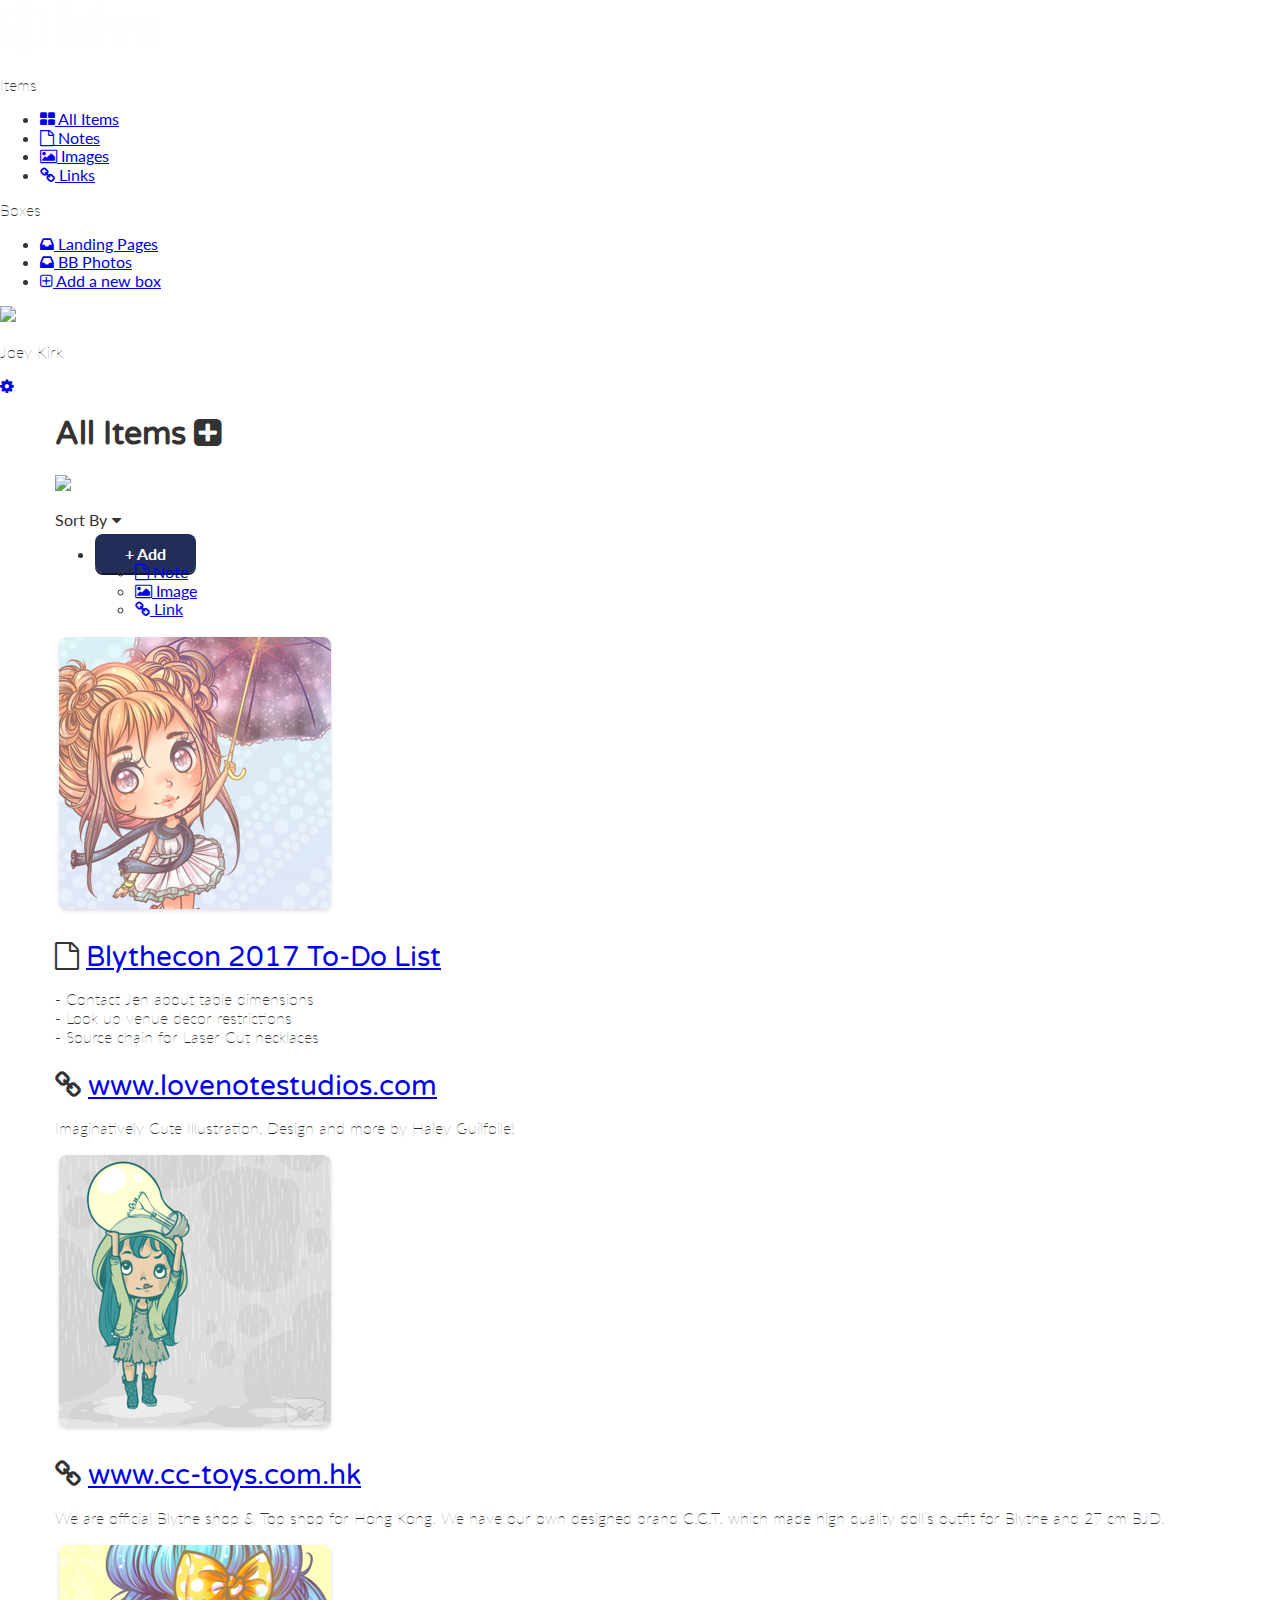
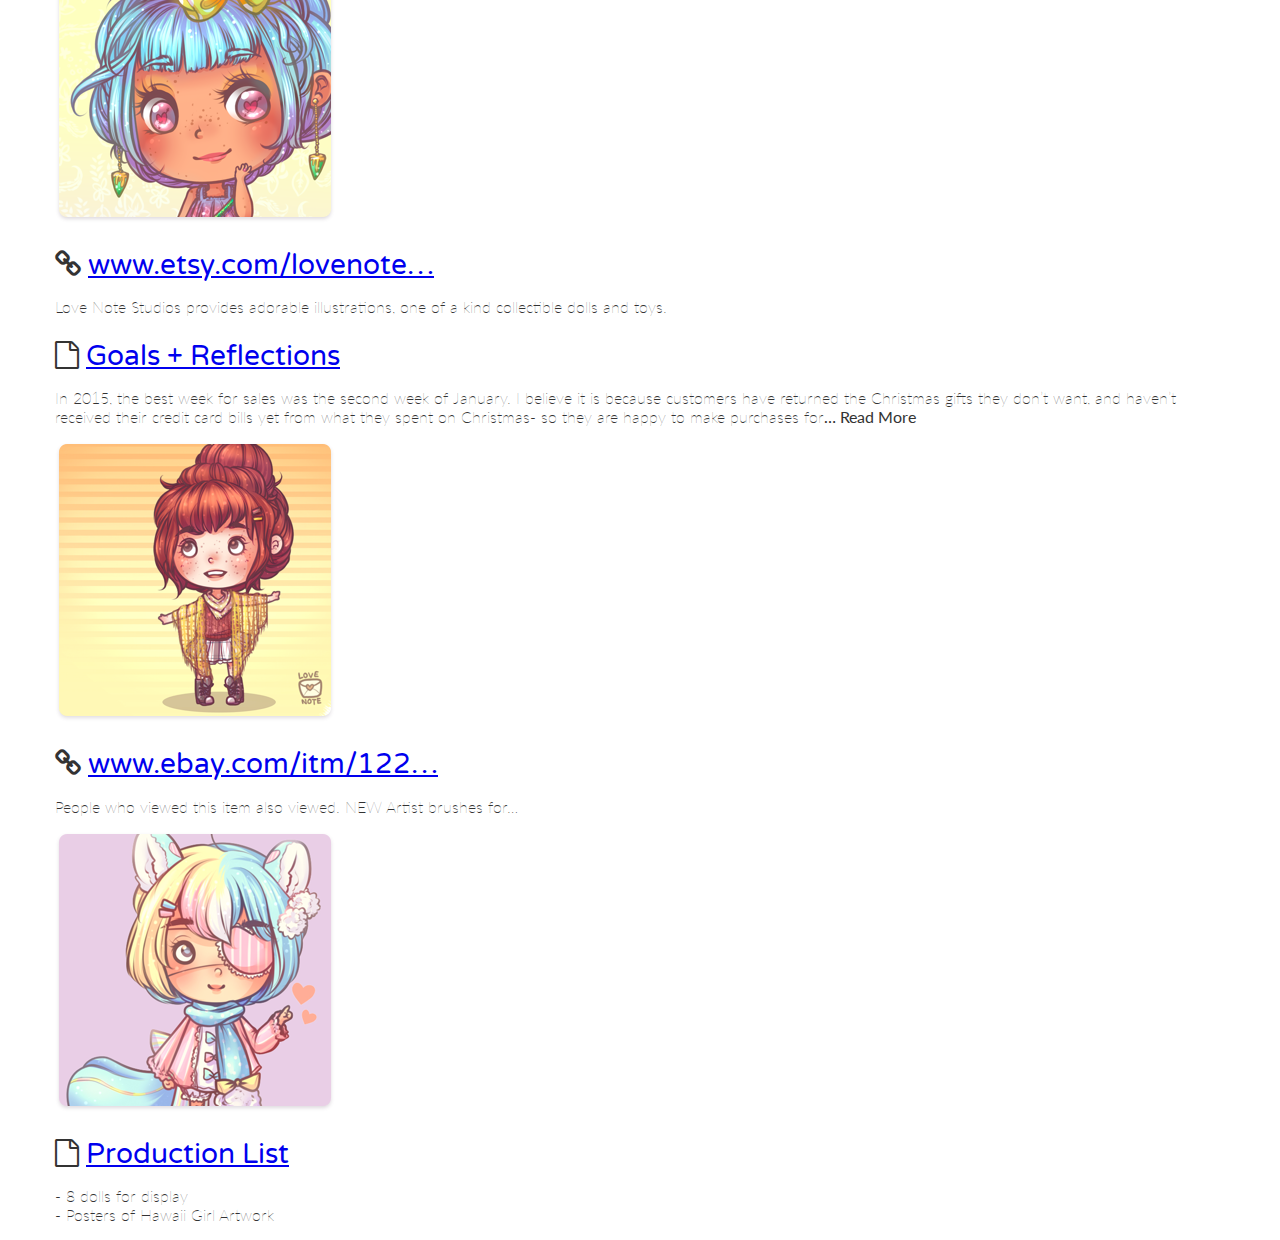
==== dashboard.html @ bf840e30 "set up dashboard html" ====
<!DOCTYPE html>
 <html lang="en-us">
 <head>
   <meta http-equiv="X-UA-Compatible" content="IE=Edge">
   <meta name="viewport" content="width=device-width, initial-scale=1">
   <meta charset="UTF-8">
 
   <title>Dashboard | Blocbox</title>
 
   <!-- Google Fonts -->
   <link href='http://fonts.googleapis.com/css?family=Lato:300,400,700,300italic,400italic,700italic|Varela+Round' rel='stylesheet' type='text/css'>
 
   <!-- CSS -->
   <link rel="stylesheet" href="css/normalize.css">
   <link rel="stylesheet" href="css/style.css">
   <link rel="stylesheet" href="css/font-awesome.css">
 
 </head>
     
     <body class="dashboard">
   <!-- LEFT NAV -->
   <nav id="left-nav" class="left-nav">
     <a href="#" class="site-logo"><img src="images/site-logo.png" /></a>
     <div class="items">
       <p>Items</p>
       <ul>
         <li><a href="#"><i class="fa fa-th-large"></i> All Items</a></li>
         <li><a href="#"><i class="fa fa-file-o"></i> Notes</a></li>
         <li><a href="#"><i class="fa fa-picture-o"></i> Images</a></li>
         <li><a href="#"><i class="fa fa-link"></i> Links</a></li>
       </ul>
       <p>Boxes</p>
       <ul>
         <li><a href="#"><i class="fa fa-inbox"></i> Landing Pages</a></li>
         <li><a href="#"><i class="fa fa-inbox"></i> BB Photos</a></li>
         <li><a href="#"><i class="fa fa-plus-square-o"></i> Add a new box</a></li>
       </ul>
     </div>
          <div class="settings">
     <img src="https://s3.amazonaws.com/uifaces/faces/twitter/jsa/128.jpg">
     <p>Joey Kirk</p>
     <a href="#"><i class="fa fa-cog"></i></a>
   </div>
   </nav>
          <main role="main">
   <!-- Benefits -->
   <section class="content">
     <div class="container">
       <div class="header">
         <h1><b>All Items </b><i class="fa fa-plus-square"></i></h1>
          <img src="images/search-bar.png"/>
           <p class="sortby"><b>Sort By</b> <i class="fa fa-caret-down"></i></p>
<!-- javascript added --> 
            <ul class="menu">
            <li>
              <a href="#" class="btn">+ Add</a>
              <ul>
                  <li><a href="#"><i class="fa fa-file-o"></i> Note</a></li>
                  <li><a href="#"><i class="fa fa-picture-o"></i> Image</a></li>
                  <li><a href="#"><i class="fa fa-link"></i> Link</a></li>
              </ul>
            </li>
          </ul>
           
           
       </div>
     </div>
   
     <div class="container">
       <div class="content-item">
         <div class="item-box">
             <img src="images/imageexample1.png">
         </div>
       </div>
       <div class="content-item">
         <div class="item-box">
            <h2><i class="fa fa-file-o"></i>   <a href="#">Blythecon 2017 To-Do List</a>
             </h2>
                <p>- Contact Jen about table dimensions<br>
- Look up venue decor restrictions<br>
- Source chain for Laser Cut necklaces</p>
         </div>
       </div>
       <div class="content-item">
             <div class="item-box">
            <h2><i class="fa fa-link"> </i>  <a href="#">www.lovenotestudios.com</a>
             </h2>
             <p>Imaginatively Cute Illustration, Design and more by Haley Guilfoile!</p>
       
         </div>
       </div>
       <div class="content-item">
           <div class="item-box">
           <img src="images/imageexample2.png">
        
         </div>
       </div>
       <div class="content-item">
           <div class="item-box">
             <h2><i class="fa fa-link"></i>   <a href="#">www.cc-toys.com.hk</a>
             </h2>
             <p>We are official Blythe shop & Top shop for Hong Kong. We have our own designed brand C.C.T. which made high quality doll’s outfit for Blythe and 27 cm BJD.</p>
         </div>
       </div>
       <div class="content-item">
           <div class="item-box">
           <img src="images/imageexample3.png">
         </div>
       </div>
       <div class="content-item">
           <div class="item-box">
             <h2><i class="fa fa-link"></i>   <a href="#">www.etsy.com/lovenote…</a>
             </h2>
             <p>Love Note Studios provides adorable illustrations, one of a kind collectible dolls and toys.</p>
         </div>
       </div>
       <div class="content-item">
           <div class="item-box">
             <h2><i class="fa fa-file-o"></i>   <a href="#">Goals + Reflections</a>
                
             </h2>
               <p>In 2015, the best week for sales was the second week of January.  I believe it is because customers have returned the Christmas gifts they don’t want, and haven’t received their credit card bills yet from what they spent on Christmas- so they are happy to make purchases for<b>… Read More</b></p>         </div>
       </div>
        <div class="content-item">
         <div class="item-box">
           <img src="images/imageexample4.png">
         </div>
       </div>
        <div class="content-item">
            <div class="item-box">
             <h2><i class="fa fa-link"></i> <a href="#">www.ebay.com/itm/122…</a>
             </h2>
             <p>People who viewed this item also viewed. NEW Artist brushes for…</p>
         </div>
       </div>
        <div class="content-item">
         <div class="item-box">
           <img src="images/imageexample5.png">
         </div>
       </div>
       <div class="content-item">
        <div class="item-box">
             <h2><i class="fa fa-file-o"></i>   <a href="#">Production List</a>
             </h2>
            <p>- 8 dolls for display<br>- Posters of Hawaii Girl Artwork
                </p>
         </div>
       </div>
     </div>
   </section>
 </main>
 </body>
 </html>
---- css/style.css ----
html, body{
   overflow-x: hidden;
 }
 body {
   font-family: "Lato", Helvetica, Arial, sans-serif;
   color:#333333;
 }
 h1, h2, h3, h4, h5, h6 {
   font-family: "Varela Round", Helvetica, Arial, sans-serif;
 }
 h2 {
   font-size:28px;
   font-weight: normal;
   margin-bottom: 5px;
 }
 p {
   font-size:16px;
   line-height: 19px;
   font-weight: 100;
 }

 /* GRID */
 .container {
   margin-right: auto;
   margin-left: auto;
   padding-left: 15px;
   padding-right: 15px;
   position: relative;
 }
 .container:before,
 .container:after {
   content: " ";
   display: table;
 }
 .container:after {
   clear: both;
 }
 .one-half, .one-third, .one-fourth {
   width:96%;
   float:left;
   position:relative;
   min-height: 1px;
   margin:0 2% 20px;
 }

@media (min-width: 768px) {
   .container {
     width: 750px;
   }
 }
 @media (min-width: 992px) {
   .container {
     width: 970px;
   }
   .one-half {
     width:46%;
   }
   .one-third {
     width:29.33333%;
   }
   .one-fourth {
     width:21%;
   }
 }
 @media (min-width: 1200px) {
   .container {
     width: 1170px;
   }
 }

/* HEADER */
 header {
   color:#FFFFFF;
   background: #34495E;
   background-image: linear-gradient(206deg, #5F81A3 0%, #34495E 94%);
 }
 header nav {
   padding:1em 0;
 }
 header nav ul {
   display:inline;
   text-align: right;
   float:right;
   margin:0;
 }
 header nav ul > li {
   list-style-type: none;
   display: inline-block;
   margin:0 15px;
 }
 header nav ul > li.btn-outline {
   padding:10px 15px;
   border:2px solid #FFFFFF;
   border-radius: 4px;
 }
 header nav ul > li.btn-outline:hover {
   background:#FFFFFF;
 }
 header nav ul > li > a {
   color:#FFFFFF;
   text-decoration: none;
 }
 header nav ul > li.btn-outline:hover > a {
   color:#34495E;
 }
 header .hero {
   text-align: center;
   display:block;
   position: relative;
 }
 header .hero h1 {
   font-size:48px;
   font-weight: normal;
   margin:95px 0 0;
 }
 header .hero p {
   font-size: 22px;
   line-height: 26px;
   font-weight: 100;
   margin:10px 0 40px;
 }
 header .hero img {
   display: block;
   margin:3em auto 0;
 }
 /* BUTTONS */
 .btn {
   border-radius: 4px;
   color:#FFFFFF;
   font-weight: 700;
   text-decoration: none;
   padding:10px 30px;
/* Rectangle 2: */
background: #222D58;
border-radius: 8px;
   box-shadow: 0px 2px 0px 0px #111833;
 }

 /* BENEFITS */
 .benefits {
   text-align: center;
   display:block;
   position:relative;
 }
 .benefits ul {
   margin: 0 auto;
   padding:4em 0;
 }
 .benefits ul li {
   list-style-type: none;
   display: inline-block;
 }
 .benefits i {
   color:#3498DB;
   font-size:60px;
   margin:0;
   vertical-align: middle;
 }
 .benefits h2 {
   color:#3498DB;
 }

 /* PRICING */
 .pricing {
   background: #34495E url("../images/background.png") top center no-repeat;
   background: url("../images/background.png") top center no-repeat, linear-gradient(206deg, #5F81A3 0%, #34495E 94%);
   background-size:cover;
   text-align: center;
   padding:4em 0;
 }
 .pricing h2, .pricing p {
   color:#FFFFFF;
 }
 .pricing ul {
   margin:0 auto;
   padding:2em 0;
 }
 .pricing ul li {
   list-style-type: none;
 }

.box {
   padding:0 15px 15px;
   background: #FFFFFF;
   box-shadow: 0px 2px 4px 0px rgba(0,0,0,0.20);
   min-height: 439px;
   position: relative;
   margin-top: 25px;
 }
 .box.middle {
   min-height: 485px;
   margin-top:0px;
 }
 .box h3 {
   font-family: "Lato", Helvetica, Arial, sans-serif;
   font-weight: 600;
   text-transform: uppercase;
   background: #E2E2E2;
   box-shadow: 0px 1px 2px 0px rgba(0,0,0,0.40);
   left:0;
   right:0;
   top:0;
   text-align: center;
   margin:0 -15px 40px;
   padding:10px 0;
 }

 .box h4 {
   font-size:50px;
   font-weight: normal;
   margin:40px 0 10px;
   color:#3498DB;
 }
 .box h4 span {
   font-size:32px;
   vertical-align: top;
 }
 .box h4 span.month {
   font-family: "Lato", Helvetica, Arial, sans-serif;
   font-weight: 100;
   color:#888888;
   font-size:20px;
   vertical-align: middle;
 }
 .box ul li {
   font-size:18px;
   margin-bottom:20px;
   font-weight: 100;
 }

 .box .btn {
   position:absolute;
   bottom:20px;
   left:20px;
   right:20px;
 }
 .small {
   font-size: 12px;
   color: #FEFEFE;
   line-height: 15px;
   font-style:italic;
 }

 /* TESTIMONIALS */
 .testimonials {
   padding:4em 0;
   text-align: center;
 }
 .testimonials h2 {
   color:#3498DB;
 }
 .testimonials ul li {
   list-style-type: none;
 }
 .testimonials blockquote {
   color:#FFFFFF;
   text-align: left;
   font-style: italic;
   background:#34495E;
   position: relative;
   padding:30px;
   width:auto;
   margin:0;
 }
 .testimonials blockquote:after {
   top: 100%;
   left: 13%;
   border: solid transparent;
   content: " ";
   height: 0;
   width: 0;
   position: absolute;
   pointer-events: none;
   border-top-color: #34495E;
   border-width: 10px;
   margin-left: -10px;
 }

 .testimonials img {
   height: 65px;
   width: 65px;
   border-radius:50%;
   float: left;
   display: inline-block;
   margin:20px 10px 0 0;
 }
 .testimonials p.name {
   float: left;
   display: inline-block;
   text-align: left;
   font-size:13px;
   margin-top: 30px;
 }

 /* FOOTER */
 footer {
   background-color: #34495E;
   background-image: linear-gradient(to top,
      #3498DB 0%, #3498DB 50%, #34495E 50%, #34495E 100%);
   color: #FFFFFF;
   height: 150px;
   position: relative;
   overflow: hidden;
   z-index: 0;
 }
 footer p, footer nav ul {
   font-size:14px;
   font-weight:100;
   text-align: center;
   margin: 10px auto 0;
 }
 footer nav ul li {
   list-style-type: none;
   display: inline;
 }
 footer nav ul li a {
   color:#FFFFFF;
   text-decoration: none;
 }
 footer .right-footer-block {
   background-color: transparent;
 }
 footer .logo{
   padding: 2.35em 0;
   margin: 0 auto;
   display: block;
 }
 @media (min-width: 992px){
   footer{
     background-color: #3498DB;
     background-image: linear-gradient(to left,
        #3498DB 0%, #3498DB 33.33337%, #34495E 33.33337%, #34495E 100%);
     height: 100px;
   }
   footer p, footer nav ul{
     padding: 2em 0;
     text-align: left;
   }
   footer .right-footer-block {
     background-color: #3498DB;
   }
   footer .logo{
     padding: 2em 0 2em 1.5em;
   }
 }
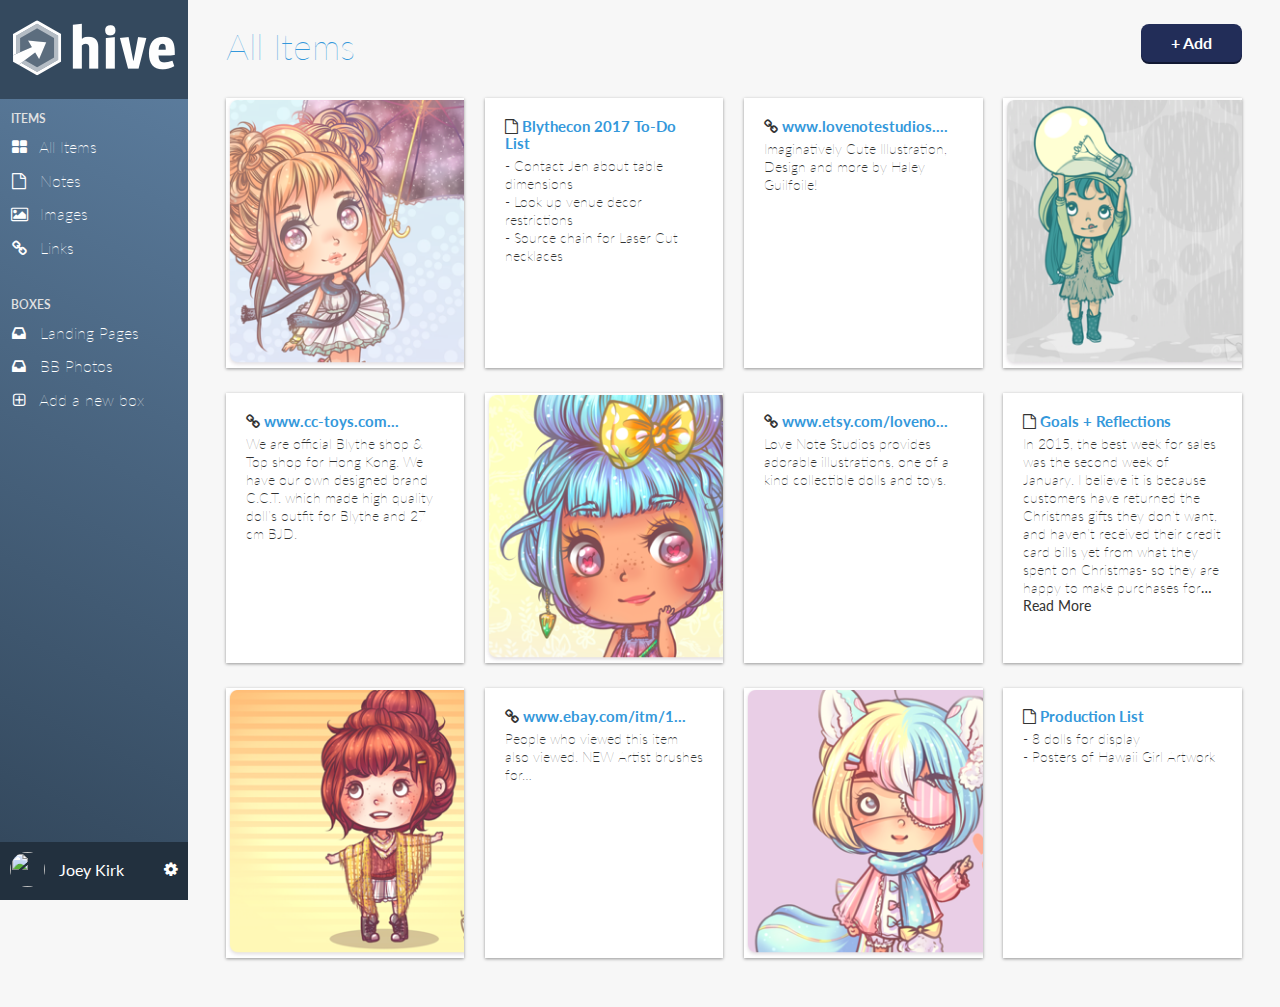
==== commit 57e89016: "finished styling on the dashboard" ====
--- a/dashboard.html
+++ b/dashboard.html
@@ -42,30 +42,16 @@
      <a href="#"><i class="fa fa-cog"></i></a>
    </div>
    </nav>
-          <main role="main">
+  
+  <main role="main">
    <!-- Benefits -->
    <section class="content">
      <div class="container">
        <div class="header">
-         <h1><b>All Items </b><i class="fa fa-plus-square"></i></h1>
-          <img src="images/search-bar.png"/>
-           <p class="sortby"><b>Sort By</b> <i class="fa fa-caret-down"></i></p>
-<!-- javascript added --> 
-            <ul class="menu">
-            <li>
-              <a href="#" class="btn">+ Add</a>
-              <ul>
-                  <li><a href="#"><i class="fa fa-file-o"></i> Note</a></li>
-                  <li><a href="#"><i class="fa fa-picture-o"></i> Image</a></li>
-                  <li><a href="#"><i class="fa fa-link"></i> Link</a></li>
-              </ul>
-            </li>
-          </ul>
-           
-           
+         <h1>All Items</h1>
+         <a href="#" class="btn">+ Add</a>
        </div>
      </div>
-   
      <div class="container">
        <div class="content-item">
          <div class="item-box">
@@ -83,7 +69,7 @@
        </div>
        <div class="content-item">
              <div class="item-box">
-            <h2><i class="fa fa-link"> </i>  <a href="#">www.lovenotestudios.com</a>
+            <h2><i class="fa fa-link"> </i>  <a href="#">www.lovenotestudios....</a>
              </h2>
              <p>Imaginatively Cute Illustration, Design and more by Haley Guilfoile!</p>
        
@@ -97,7 +83,7 @@
        </div>
        <div class="content-item">
            <div class="item-box">
-             <h2><i class="fa fa-link"></i>   <a href="#">www.cc-toys.com.hk</a>
+             <h2><i class="fa fa-link"></i>   <a href="#">www.cc-toys.com...</a>
              </h2>
              <p>We are official Blythe shop & Top shop for Hong Kong. We have our own designed brand C.C.T. which made high quality doll’s outfit for Blythe and 27 cm BJD.</p>
          </div>
@@ -109,7 +95,7 @@
        </div>
        <div class="content-item">
            <div class="item-box">
-             <h2><i class="fa fa-link"></i>   <a href="#">www.etsy.com/lovenote…</a>
+             <h2><i class="fa fa-link"></i>   <a href="#">www.etsy.com/loveno…</a>
              </h2>
              <p>Love Note Studios provides adorable illustrations, one of a kind collectible dolls and toys.</p>
          </div>
@@ -128,7 +114,7 @@
        </div>
         <div class="content-item">
             <div class="item-box">
-             <h2><i class="fa fa-link"></i> <a href="#">www.ebay.com/itm/122…</a>
+             <h2><i class="fa fa-link"></i> <a href="#">www.ebay.com/itm/1…</a>
              </h2>
              <p>People who viewed this item also viewed. NEW Artist brushes for…</p>
          </div>
--- a/css/style.css
+++ b/css/style.css
@@ -342,4 +342,207 @@
    footer .logo{
      padding: 2em 0 2em 1.5em;
    }
+ }
+
+
+ /* DASHBOARD */
+ .dashboard {
+   background:#F7F7F7;
+ }
+ .left-nav {
+   height: 100vh;
+   width:14.66666667%;
+   color:#FFFFFF;
+   background: #34495E;
+   background-image: linear-gradient(206deg, #5F81A3 0%, #34495E 94%);
+   float:left;
+   position: fixed;
+   display:block;
+ }
+ .left-nav .site-logo {
+   padding:20px 0;
+   background:#34495E;
+   display:block;
+   text-align: center;
+ }
+ .left-nav .items {
+   padding:0 6%;
+ }
+ .left-nav .items p {
+   font-weight: 600;
+   text-transform: uppercase;
+   font-size: 12px;
+   color: #E2E2E2;
+   line-height: 15px;
+ }
+ .left-nav .items ul {
+   margin:0 0 40px;
+   padding:0;
+ }
+ .left-nav .items ul li {
+   list-style-type: none;
+   margin-bottom: 15px;
+ }
+ .left-nav .items ul li a {
+   color:#FFFFFF;
+   text-decoration: none;
+   font-weight: 100;
+ }
+ .left-nav .items ul li a i {
+   width:16px;
+   text-align: center;
+   margin-right:8px;
+ }
+
+/* LEFT NAVBAR SETTINGS */
+ .left-nav .settings {
+   position:absolute;
+   background:#22303E;
+   width:100%;
+   bottom:0;
+   left:0;
+   right:0;
+   padding:10px 0;
+ }
+ .left-nav .settings img {
+   height:35px;
+   width:35px;
+   border-radius: 50%;
+   margin-left:10px;
+   display: inline-block;
+ }
+ .left-nav .settings p {
+   display: inline-block;
+   vertical-align: top;
+   padding-top: 8px;
+   font-weight: 400;
+   margin:0 0 0 10px;
+ }
+ .left-nav .settings a {
+   color:#FFFFFF;
+   text-decoration: none;
+   text-align: right;
+   float: right;
+   margin-right:10px;
+   margin-top:8px;
+ }
+
+/* CONTENT */
+ .content {
+   padding:6em 1% 1.5em;
+   float:right;
+   width:98%;
+   position: relative;
+ }
+ .content .header {
+   margin:0 1% 20px;
+ }
+ .content .header h1 {
+   font-family: "Lato", Helvetica, Arial, sans-serif;
+   font-weight: 100;
+   margin:0 0 30px;
+   font-size: 36px;
+   color: #3498DB;
+   line-height: 44px;
+   float: left;
+   display:inline-block;
+ }
+ .content .header > a {
+   float:right;
+ }
+ .content-item {
+   width:96%;
+   margin:0 2% 25px;
+   float:left;
+   display:block;
+ }
+ .item-box {
+   display:block;
+   height:230px;
+   background: #FFFFFF;
+   box-shadow: 0px 1px 3px 0px rgba(0,0,0,0.40);
+   position: relative;
+   overflow: hidden;
+   padding:20px;
+ }
+
+/* Larger Mobile Devices */
+ @media (min-width:460px) {
+   .content {
+     padding:1.5em 1%;
+     float:right;
+     width:90%;
+     position: relative;
+   }
+   .content-item {
+     width:46%;
+     margin:0 2% 25px;
+     float:left;
+     display:block;
+   }
+ }
+/* Tablets */
+ @media (min-width:768px) {
+   .content {
+     padding:1.5em 5%;
+     float:right;
+     width:90%;
+     position: relative;
+   }
+   .content > .container {
+     width:700px;
+   }
+   .content-item {
+     width:31.33333%;
+     margin:0 1% 25px;
+   }
+ }
+/* Laptops and Desktops */
+ @media (min-width:992px) {
+   .content {
+     padding:1.5em 1%;
+     float:right;
+     width:83.33333333%;
+     position: relative;
+   }
+   .content > .container {
+     width:auto;
+   }
+   .content-item {
+     width:23%;
+     margin:0 1% 25px;
+   }
+ }
+
+ .item-box > img {
+   position:absolute;
+   height:100%;
+   width:auto;
+   top:0;
+   left:0;
+   right:0;
+ }
+ .item-box h2 {
+   font-family: 'Lato', Helvetica, Arial, sans-serif;
+   font-weight: 700;
+   font-size: 15px;
+   line-height: 17px;
+   margin:0;
+ }
+ .item-box h2 a {
+   color: #3498DB;
+   text-decoration: none;
+ }
+ .item-box h2 img {
+   width:16px;
+   height:16px;
+   position:relative;
+   top:2px;
+   margin-right:5px;
+ }
+ .item-box p {
+   font-size: 14px;
+   color: #333333;
+   line-height: 18px;
+   margin:5px 0 0;
  }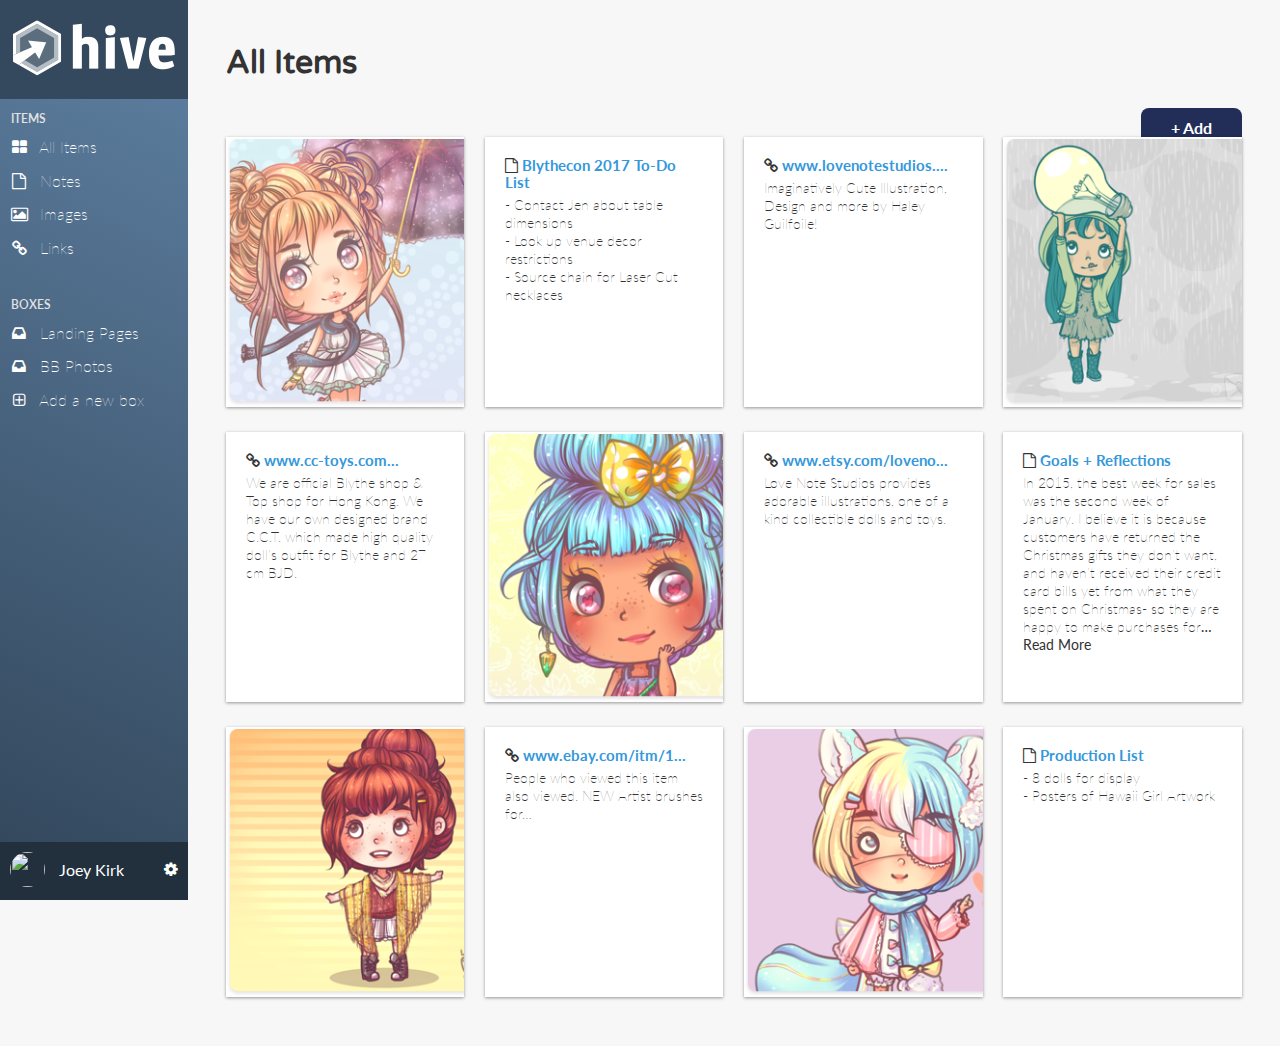
==== commit 52b4767d: "added javascript" ====
--- a/dashboard.html
+++ b/dashboard.html
@@ -14,10 +14,15 @@
    <link rel="stylesheet" href="css/normalize.css">
    <link rel="stylesheet" href="css/style.css">
    <link rel="stylesheet" href="css/font-awesome.css">
+    <link rel="stylesheet" href="css/dropit.css">
+
  
  </head>
      
      <body class="dashboard">
+          <!-- RESPONSIVE NAV -->
+   <a class="hamburger" id="menu" href="#">&#9776;</a>
+         
    <!-- LEFT NAV -->
    <nav id="left-nav" class="left-nav">
      <a href="#" class="site-logo"><img src="images/site-logo.png" /></a>
@@ -49,7 +54,16 @@
      <div class="container">
        <div class="header">
          <h1>All Items</h1>
-         <a href="#" class="btn">+ Add</a>
+        <ul class="menu">
+            <li>
+              <a href="#" class="btn">+ Add</a>
+              <ul>
+                  <li><a href="#"><i class="fa fa-file-o"></i> Note</a></li>
+                  <li><a href="#"><i class="fa fa-picture-o"></i> Image</a></li>
+                  <li><a href="#"><i class="fa fa-link"></i> Link</a></li>
+              </ul>
+            </li>
+          </ul>
        </div>
      </div>
      <div class="container">
@@ -135,5 +149,14 @@
      </div>
    </section>
  </main>
+          <script src="js/jquery-3.1.1.min.js"></script>
+   <script src="js/dropit.js"></script>
+   <script type="text/javascript">
+     $(".menu").dropit();
+         $( "#menu" ).click(function() {
+         $("#left-nav").toggleClass("open", 200);
+     });
+
+   </script>
  </body>
  </html>--- a/css/style.css
+++ b/css/style.css
@@ -350,15 +350,44 @@
    background:#F7F7F7;
  }
  .left-nav {
-   height: 100vh;
-   width:14.66666667%;
-   color:#FFFFFF;
-   background: #34495E;
-   background-image: linear-gradient(206deg, #5F81A3 0%, #34495E 94%);
-   float:left;
-   position: fixed;
+   height: 100%;
+   width:280px;
+      position:absolute;
+-webkit-transition: all 0.3s ease-in-out;
+   -moz-transition: all 0.3s ease-in-out;
+   -o-transition: all 0.3s ease-in-out;
+   transition: all 0.3s ease-in-out;
+   transform: translate(-280px,0);
+     -webkit-transform: translate(-280px,0); /** Chrome & Safari **/
+     -o-transform: translate(-280px,0); /** Opera **/
+     -moz-transform: translate(-280px,0); /** Firefox **/
+ }
+ .left-nav.open {
    display:block;
- }
+   width:280px;
+   -webkit-transition: all 0.3s ease-in-out;
+   -moz-transition: all 0.3s ease-in-out;
+   -o-transition: all 0.3s ease-in-out;
+   transition: all 0.3s ease-in-out;
+   transform: translate(0,0);
+     -webkit-transform: translate(0,0); /** Chrome & Safari **/
+     -o-transform: translate(0,0); /** Opera **/
+     -moz-transform: translate(0,0); /** Firefox **/
+     z-index: 100;
+ }
+ .hamburger {
+   position:absolute;
+   z-index: 1000;
+   background:#34495E;
+   color:#FFF;
+   text-decoration: none;
+   font-size: 22px;
+   padding: 10px 15px;
+   border-radius: 4px;
+   left: 5px;
+   top: 15px;
+ }
+ 
  .left-nav .site-logo {
    padding:20px 0;
    background:#34495E;
@@ -437,7 +466,8 @@
  .content .header {
    margin:0 1% 20px;
  }
- .content .header h1 {
+ .content .head   height: 100%;
+er h1 {
    font-family: "Lato", Helvetica, Arial, sans-serif;
    font-weight: 100;
    margin:0 0 30px;
@@ -545,4 +575,31 @@
    color: #333333;
    line-height: 18px;
    margin:5px 0 0;
+ }
+
+@media (min-width:992px) {
+   .left-nav {
+     height: 100vh;
+     width:14.66666667%;
+     color:#FFFFFF;
+     background: #34495E;
+     background-image: linear-gradient(206deg, #5F81A3 0%, #34495E 94%);
+     float:left;
+     position: fixed;
+     display:block;
+     transform: translate(0,0);
+     -webkit-transform: translate(0,0); /** Chrome & Safari **/
+     -o-transform: translate(0,0); /** Opera **/
+     -moz-transform: translate(0,0); /** Firefox **/
+   }
+   .left-nav.open {
+     width:14.66666667%;
+     transform: translate(0,0);
+     -webkit-transform: translate(0,0); /** Chrome & Safari **/
+     -o-transform: translate(0,0); /** Opera **/
+     -moz-transform: translate(0,0); /** Firefox **/
+   }
+   .hamburger {
+     display:none;
+   }
  }--- a/css/dropit.css
+++ b/css/dropit.css
@@ -0,0 +1,60 @@
+/*
+ * Dropit v1.1.0
+ * http://dev7studios.com/dropit
+ *
+ * Copyright 2012, Dev7studios
+ * Free to use and abuse under the MIT license.
+ * http://www.opensource.org/licenses/mit-license.php
+ */
+
+/* These styles assume you are using ul and li */
+.dropit {
+    list-style: none;
+	padding: 0;
+	margin: 0;
+  margin: 15px 0 0;
+  float:right;
+  display:inline-block;
+}
+.dropit .dropit-trigger { position: relative; }
+.dropit .dropit-submenu {
+    position: absolute;
+    top: 100%;
+     right: 0; /* dropdown left or right */
+    z-index: 1000;
+    display: none;
+  min-width: 100px;
+    list-style: none;
+  padding: 20px;
+  margin: 20px 0 0;
+}
+.dropit .dropit-open .dropit-submenu { display: block; 
+  background: #FFFFFF;
+   box-shadow: 0px 2px 4px 0px rgba(0,0,0,0.30);
+   border-radius: 4px;}
+
+.dropit .dropit-open .dropit-submenu:after {
+  content: " ";
+  position: absolute;
+  border-style: solid;
+  border-width: 0 8px 8px;
+  border-color: #FFFFFF transparent;
+  display: block;
+  width: 0;
+  z-index: 1;
+  top: -8px;
+  right: 10px;
+ }
+ .dropit .dropit-open .dropit-submenu li {
+  display: block;
+  margin-bottom: 20px;
+ }
+ .dropit .dropit-open .dropit-submenu li:last-child {
+  margin-bottom: 0px;
+ }
+ .dropit .dropit-open .dropit-submenu li a {
+  color:#34495E;
+  text-decoration: none;
+  font-family: "Lato", Helvetica, Arial, sans-serif;
+  font-weight:100;
+ }